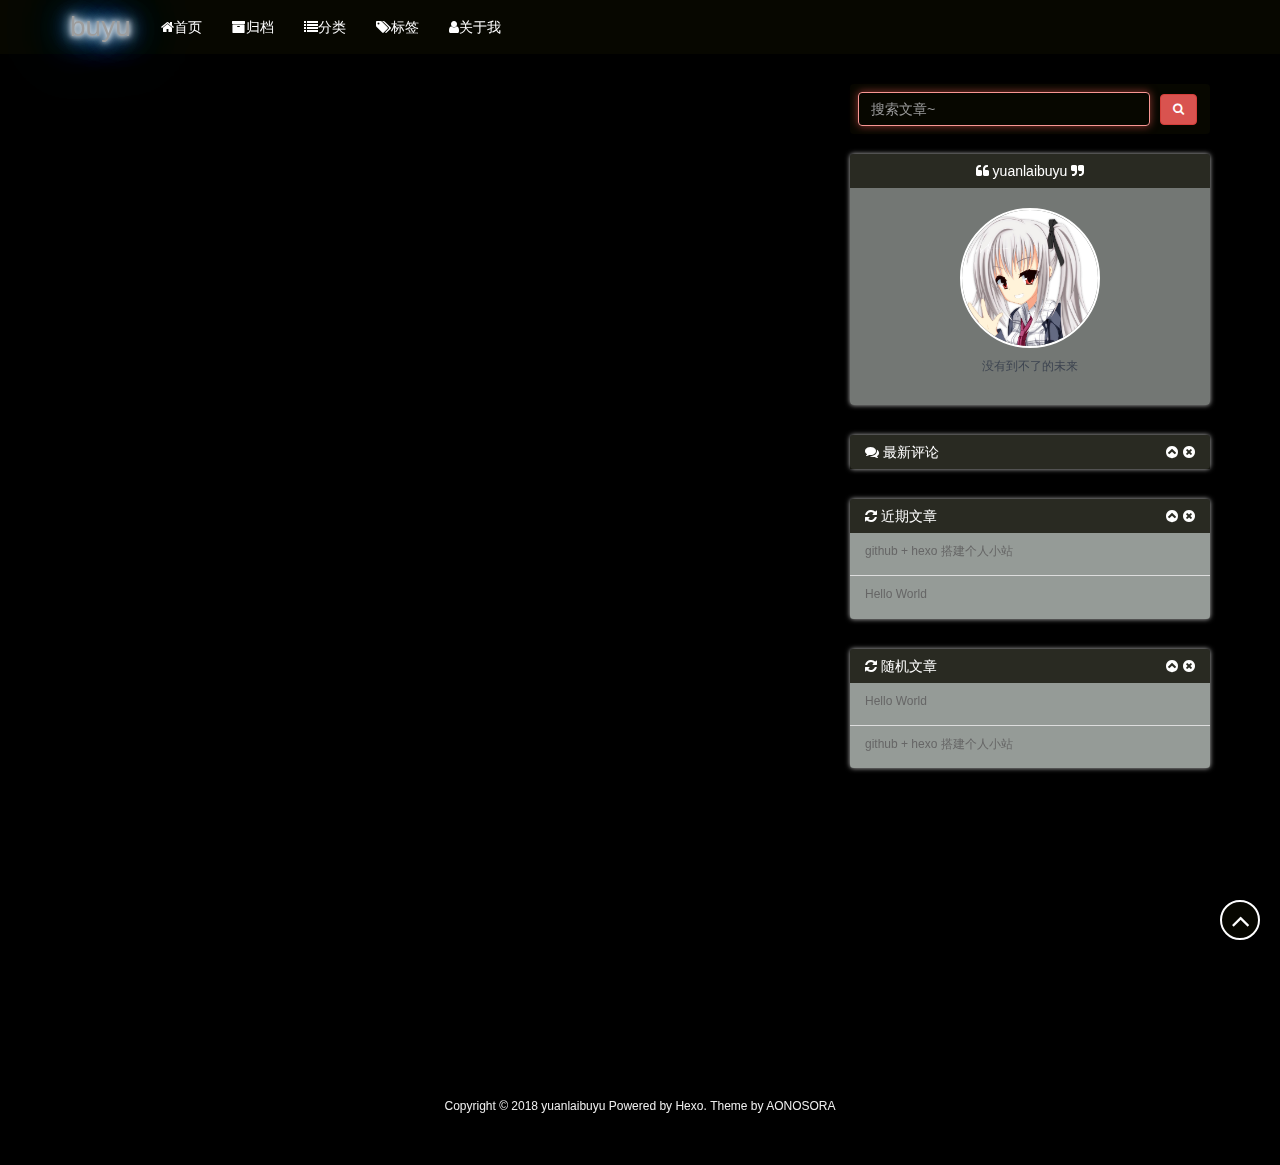
==== 404/index.html @ cd30eb2e "Site updated: 2018-07-31 11:46:47" ====
<!DOCTYPE html>
<html>
<head>
    <meta charset="UTF-8">
    <meta name="viewport" content="width=device-width, initial-scale=1, maximum-scale=1">
    <meta name="author" content="yuanlaibuyu">
    
    <meta name="description" content="没有到不了的未来">
    
    
    
    
    
    
    <title>404 | buyu</title>
    <link href=”http://yoursite.com“ rel=”prefetch” />

    <link rel="stylesheet" href="/css/bootstrap.min.css">
<link rel="stylesheet" href="/css/aos.css">
<link rel="stylesheet" href="/css/style.css">
    <script src="/js/jquery.min.js"></script>
    <script src="/js/bootstrap.min.js"></script>
    <script src="/js/aos.js"></script>
    <script src="/js/highslide/highslide-full.min.js"></script>
    <link rel="stylesheet" href="/js/highslide/highslide.css">
    <style type="text/css">
        @media (max-width: 768px) {
            body {
                background-color: #f0f0f0;
                background: url('/imgs/xsbg.gif');
                background-attachment: fixed;
            }
        }
    </style>
    
    <!--<script type="text/javascript">
      if (document.images) {
        var avatar = new Image();
        avatar.src = '/imgs/avatar.jpg'
        var previews = 'preview1.jpg,preview2.jpg,preview3.jpg,preview4.jpg'.split(',')
        var previewsPreLoad = []
        for(var i = 0; i < length; i++) {
          previewsPreLoad.push(new Image())
          previewsPreLoad[previewsPreLoad.length - 1].src = '/imgs/preview' + previews[i]
        }
      }
    </script>-->
</head>
<body>
    <!-- 背景轮播图功能 -->
    <section class="hidden-xs">
    <ul class="cb-slideshow">
        <li><span>天若</span></li>
        <li><span>有情</span></li>
        <li><span>天亦老</span></li>
        <li><span>我为</span></li>
        <li><span>长者</span></li>
        <li><span>续一秒</span></li>
    </ul>
</section>
    <!-- 欧尼酱功能, 谁用谁知道 -->
    
    <div class="gal-menu gal-dropdown">
    <div class="circle" id="gal">
        <div class="ring">
            <a href="http://yoursite.com" class="menuItem" style="left: 50%; top: 15%;">首页</a>
            
            <a class="menuItem" style="left: 80.3109%; top: 32.5%;">下一页</a>
            
            <a href="/archives" class="menuItem" style="left: 80.3109%; top: 67.5%;">归档</a>
            <a href="/about" class="menuItem" style="left: 50%; top: 85%;">关于</a>
            <a href="/message" class="menuItem" style="left: 19.6891%; top: 67.5%;">留言板</a>
            
            <a class="menuItem" style="left: 19.6891%; top: 32.5%;">上一页</a>
            
        </div>
        <audio id="audio" src="/imgs/oni.mp3"></audio>
    </div>
</div>
    
    <header class="navbar navbar-inverse" id="gal-header">
    <div class="container">
        <div class="navbar-header">
            <button type="button" class="navbar-toggle collapsed"
                    data-toggle="collapse" data-target=".bs-navbar-collapse"
                    aria-expanded="false">
                <span class="fa fa-lg fa-reorder"></span>
            </button>
            <a href="http://yoursite.com">
                
                <style>
                    #gal-header .navbar-brand {
                        height: 54px;
                        line-height: 24px;
                        font-size: 28px;
                        opacity: 1;
                        background-color: rgba(0,0,0,0);
                        text-shadow: 0 0 5px #fff,0 0 10px #fff,0 0 15px #fff,0 0 20px #228DFF,0 0 35px #228DFF,0 0 40px #228DFF,0 0 50px #228DFF,0 0 75px #228DFF;
                    }
                </style>
                <!-- 这里使用文字(navbar_text or config.title) -->
                <div class="navbar-brand">buyu</div>
                
            </a>
        </div>
        <div class="collapse navbar-collapse bs-navbar-collapse">
            <ul class="nav navbar-nav" id="menu-gal">
                
                
                <li class="">
                    <a href="/">
                        <i class="fa fa-home"></i>首页
                    </a>
                </li>
                
                
                
                <li class="">
                    <a href="/archives">
                        <i class="fa fa-archive"></i>归档
                    </a>
                </li>
                
                
                
                
                <li class="">
                    <a href="/categories">
                        <i class="fa fa-list"></i>分类
                    </a>
                </li>
                
                
                
                
                
                <li class="">
                    <a href="/tags">
                        <i class="fa fa-tags"></i>标签
                    </a>
                </li>
                
                
                
                
                <li class="">
                    <a href="/about">
                        <i class="fa fa-user"></i>关于我
                    </a>
                </li>
                
                
            </ul>
        </div>
    </div>
</header>
    <div id="gal-body">
        <div class="container">
            <div class="row">
                <div class="col-md-8 gal-right" id="mainstay">
                    <!-- 搜索页面(尽可能接近ZanBlog搜索功能) -->

<!-- 404 自定义页面 -->
<!-- 有其他想自定义的page在这里添加判断条件, 并且写好对应的模板渲染文件 -->

                </div>
                <aside class="col-md-4 gal-left" id="sidebar">
    <!-- 此为sidebar的搜索框, 非搜索结果页面 -->
<aside id="sidebar-search">
    <div class="search hidden-xs" data-aos="fade-up" data-aos-duration="2000">
        <form class="form-inline clearfix" id="search-form" method="get"
              action="/search/index.html">
            <input type="text" name="s" class="form-control" id="searchInput" placeholder="搜索文章~">
            <button class="btn btn-danger btn-gal" type="submit">
                <i class="fa fa-search"></i>
            </button>
        </form>
    </div>
</aside>
    <aside id="sidebar-author">
    <div class="panel panel-gal" data-aos="flip-right" data-aos-duration="3000">
        <div class="panel-heading" style="text-align: center">
            <i class="fa fa-quote-left"></i>
            yuanlaibuyu
            <i class="fa fa-quote-right"></i>
        </div>
        <div class="author-panel text-center">
            <img src="/imgs/avatar.jpg" width="140" height="140"
                 alt="个人头像" class="author-image">
            <p class="author-description"><p>没有到不了的未来</p>
</p>
        </div>
    </div>
</aside>
    
    <aside id="sidebar-recent_comments">
    <div class="panel panel-gal recent hidden-xs" data-aos="fade-up" data-aos-duration="2000">
        <div class="panel-heading">
            <i class="fa fa-comments"></i>
            最新评论
            <i class="fa fa-times-circle panel-remove"></i>
            <i class="fa fa-chevron-circle-up panel-toggle"></i>
        </div>
        <ul class="list-group list-group-flush"></ul>
    </div>
</aside>
    
    <!-- 要配置好leancloud才能开启此小工具 -->
    
    
    <aside id="sidebar-recent_posts">
    <div class="panel panel-gal recent hidden-xs" data-aos="fade-up" data-aos-duration="2000">
        <div class="panel-heading">
            <i class="fa fa-refresh"></i>
            近期文章
            <i class="fa fa-times-circle panel-remove"></i>
            <i class="fa fa-chevron-circle-up panel-toggle"></i>
        </div>
        <ul class="list-group list-group-flush">
            
            <li class="list-group-item">
                <span class="post-title">
                    <a href="/2018/07/30/搭建个人小站/">github + hexo 搭建个人小站</a>
                </span>
            </li>
            
            <li class="list-group-item">
                <span class="post-title">
                    <a href="/2018/07/29/hello-world/">Hello World</a>
                </span>
            </li>
            
        </ul>
    </div>
</aside>
    
    
    <aside id="sidebar-rand_posts">
    <div class="panel panel-gal recent hidden-xs" data-aos="fade-up" data-aos-duration="2000">
        <div class="panel-heading">
            <i class="fa fa-refresh"></i>
            随机文章
            <i class="fa fa-times-circle panel-remove"></i>
            <i class="fa fa-chevron-circle-up panel-toggle"></i>
        </div>
        <ul class="list-group list-group-flush">
            
            
            <li class="list-group-item">
                <span class="post-title">
                    <a href="/2018/07/29/hello-world/">Hello World</a>
                </span>
            </li>
            
            <li class="list-group-item">
                <span class="post-title">
                    <a href="/2018/07/30/搭建个人小站/">github + hexo 搭建个人小站</a>
                </span>
            </li>
            
        </ul>
    </div>
</aside>
    
    
    <aside id="gal-sets">
        <div class="panel panel-gal hidden-xs" data-aos="fade-up" data-aos-duration="2000">
            <ul class="nav nav-pills pills-gal">
                <li class="">
                    <a href="/404/index.html#sidebar-tags" data-toggle="tab" id="tags-tab">热门标签</a>
                </li>
                <li class="">
                    <a href="/404/index.html#sidebar-friend-links" data-toggle="tab" id="friend-links-tab">友情链接</a>
                </li>
                <li class="">
                    <a href="/404/index.html#sidebar-links" data-toggle="tab" id="links-tab">个人链接</a>
                </li>
            </ul>
            <div class="tab-content">
                <div class="cloud-tags tab-pane nav bs-sidenav fade" id="sidebar-tags">
    
</div>
                <div class="friend-links tab-pane nav bs-sidenav fade" id="sidebar-friend-links">
    
    <li>
        <a href="http://kdays.net/days/" target="_blank">KDays Forum</a>
    </li>
    
    <li>
        <a href="http://www.gal123.com/" target="_blank">绅士导航♂</a>
    </li>
    
    <li>
        <a href="http://www.moe123.com/" target="_blank">萌导航</a>
    </li>
    
</div>
                <div class="links tab-pane nav bs-sidenav fade" id="sidebar-links">
    
    <li>
        <a href="https://github.com/ZEROKISEKI/" target="_blank">Github</a>
    </li>
    
    <li>
        <a href="https://coding.net/u/SORA1" target="_blank">Coding</a>
    </li>
    
    <li>
        <a href="https://www.zhihu.com/people/aonosora/activities" target="_blank">知乎</a>
    </li>
    
</div>
            </div>
        </div>
    </aside>
    
</aside>
            </div>
        </div>
    </div>
    <footer id="gal-footer">
    <div class="container">
        Copyright © 2018 yuanlaibuyu Powered by <a href="https://hexo.io/" target="_blank">Hexo</a>.&nbsp;Theme by <a href="https://github.com/ZEROKISEKI" target="_blank">AONOSORA</a>
    </div>
</footer>

<!-- 回到顶端 -->
<div id="gal-gotop">
    <i class="fa fa-angle-up"></i>
</div>
</body>
<script src="/js/activate-power-mode.js"></script>
<script>

    // 配置highslide
	hs.graphicsDir = '/js/highslide/graphics/'
    hs.outlineType = "rounded-white";
    hs.dimmingOpacity = 0.8;
    hs.outlineWhileAnimating = true;
    hs.showCredits = false;
    hs.captionEval = "this.thumb.alt";
    hs.numberPosition = "caption";
    hs.align = "center";
    hs.transitions = ["expand", "crossfade"];
    hs.lang.number = '共%2张图, 当前是第%1张';
    hs.addSlideshow({
      interval: 5000,
      repeat: true,
      useControls: true,
      fixedControls: "fit",
      overlayOptions: {
        opacity: 0.75,
        position: "bottom center",
        hideOnMouseOut: true
      }
    })

    // 初始化aos
    AOS.init({
      duration: 1000,
      delay: 0,
      easing: 'ease-out-back'
    });

</script>
<script>
	POWERMODE.colorful = 'true';    // make power mode colorful
	POWERMODE.shake = 'true';       // turn off shake
	// TODO 这里根据具体情况修改
	document.body.addEventListener('input', POWERMODE);
</script>
<script>
    window.slideConfig = {
      prefix: '/imgs/slide/background',
      ext: 'jpg',
      maxCount: '6'
    }
</script>
<script src="/js/hs.js"></script>
<script src="/js/blog.js"></script>

<script src="/js/oni.js"></script>



</html>
---- js/highslide/highslide.css ----
/**
* @file: highslide.css 
* @version: 5.0.0
*/
.highslide {
	outline: none;
}

.highslide-wrapper {
	color: #333;
}

.highslide-wrapper a {
	color: #3B5998;
	text-decoration: none;
}

.highslide-wrapper a:hover {
	text-decoration: underline;
}

.highslide-image {
	cursor: url(graphics/zoomin.cur),pointer;
	outline: none;
}

.highslide-active-anchor img {
	visibility: hidden;
}

.highslide-wrapper {
	background: white;
}

.highslide-caption {
	display: none;
	border: 2px solid white;
	border-top: none;
	font-family: Verdana,Helvetica;
	font-size: 10px;
	padding: 5px;
	background-color: white;
}

.highslide-loading {
	display: block;
	color: black;
	font-size: 8pt;
	font-family: sans-serif;
	font-weight: bold;
	text-decoration: none;
	padding: 2px;
	border: 1px solid black;
	background-color: white;
	padding-left: 22px;
	background-image: url(graphics/loader.white.gif);
	background-repeat: no-repeat;
	background-position: 3px 1px;
}

a.highslide-credits,a.highslide-credits i {
	padding: 2px;
	color: silver;
	text-decoration: none;
	font-size: 10px;
}

a.highslide-credits:hover,a.highslide-credits:hover i {
	color: white;
	background-color: gray;
}

a.highslide-full-expand {
	background: url(graphics/fullexpand.gif) no-repeat;
	display: block;
	margin: 0 10px 10px 0;
	width: 34px;
	height: 34px;
}

.highslide-display-block {
	display: block;
}

.highslide-display-none {
	display: none;
}

.highslide-html {
	background-color: white;
}

.highslide-html-blur {
}

.highslide-html-content {
	position: absolute;
	display: none;
}

.highslide-loading {
	display: block;
	color: black;
	font-size: 8pt;
	font-family: sans-serif;
	font-weight: bold;
	text-decoration: none;
	padding: 2px;
	border: 1px solid black;
	background-color: white;
	padding-left: 22px;
	background-image: url(graphics/loader.white.gif);
	background-repeat: no-repeat;
	background-position: 3px 1px;
}

a.highslide-credits,a.highslide-credits i {
	padding: 2px;
	color: silver;
	text-decoration: none;
	font-size: 10px;
}

a.highslide-credits:hover,a.highslide-credits:hover i {
	color: white;
	background-color: gray;
}

.highslide-wrapper {
	background-color: white;
}

.highslide-wrapper .highslide-html-content {
	width: 300px;
	padding: 5px;
}

.highslide-wrapper .highslide-header div {
}

.highslide-wrapper .highslide-header ul {
	margin: 0;
	padding: 0;
	text-align: right;
}

.highslide-wrapper .highslide-header ul li {
	display: inline;
	padding-left: 1em;
}

.highslide-wrapper .highslide-header ul li.highslide-previous,.highslide-wrapper .highslide-header ul li.highslide-next {
	display: none;
}

.highslide-wrapper .highslide-header a {
	font-weight: bold;
	color: gray;
	text-transform: uppercase;
	text-decoration: none;
}

.highslide-wrapper .highslide-header a:hover {
	color: black;
}

.highslide-wrapper .highslide-header .highslide-move a {
	cursor: move;
}

.highslide-wrapper .highslide-footer {
	height: 11px;
}

.highslide-wrapper .highslide-footer .highslide-resize {
	float: right;
	height: 11px;
	width: 11px;
	background: url(graphics/resize.gif);
}

.highslide-wrapper .highslide-body {
}

.highslide-move {
	cursor: move;
}

.highslide-resize {
	cursor: nw-resize;
}

.highslide-display-block {
	display: block;
}

.highslide-display-none {
	display: none;
}

.highslide-number {
	color: gray;
	font-size: 12px;
	margin-bottom: 3px;
}

.highslide-container div {
	font-family: "\5FAE\8F6F\96C5\9ED1",Verdana,Helvetica;
}

.highslide {
	outline: none;
}

.highslide-wrapper {
	color: #333;
	background: #FFF;
	background-color: #FFF;
}

.highslide-wrapper a {
	color: #3B5998;
	text-decoration: none;
}

.highslide-wrapper a:hover {
	text-decoration: underline;
}

.highslide-image {
	cursor: url(graphics/zoomin.cur),pointer;
	outline: none;
}

.highslide-active-anchor img {
	visibility: hidden;
}

.highslide-caption {
	display: none;
	border: 2px solid #FFF;
	border-top: none;
	font-size: 14px;
	background-color: #FFF;
	padding: 5px;
	text-align: center;
}

.highslide-loading {
	display: block;
	color: #000;
	font-size: 12px;
	font-weight: 700;
	text-decoration: none;
	border: 1px solid #000;
	background-color: #FFF;
	background-image: url(graphics/loader.white.gif);
	background-repeat: no-repeat;
	background-position: 3px 1px;
	padding: 2px 2px 2px 22px;
}

a.highslide-credits,a.highslide-credits i {
	color: silver;
	text-decoration: none;
	font-size: 10px;
	padding: 2px;
}

a.highslide-credits:hover,a.highslide-credits:hover i {
	color: #FFF;
	background-color: gray;
}

a.highslide-full-expand {
	background: url(graphics/fullexpand.gif) no-repeat;
	display: block;
	width: 34px;
	height: 34px;
	margin: 0 10px 10px 0;
}

.highslide-display-block {
	display: block;
}

.highslide-html {
	background-color: #FFF;
}

.highslide-html-content {
	position: absolute;
	display: none;
}

.highslide-wrapper .highslide-html-content {
	width: 300px;
	padding: 5px;
}

.highslide-wrapper .highslide-header ul {
	text-align: right;
	margin: 0;
	padding: 0;
}

.highslide-wrapper .highslide-header ul li {
	display: inline;
	padding-left: 1em;
}

.highslide-wrapper .highslide-header a {
	font-weight: 700;
	color: gray;
	text-transform: uppercase;
	text-decoration: none;
}

.highslide-wrapper .highslide-header a:hover {
	color: #000;
}

.highslide-wrapper .highslide-footer {
	height: 11px;
}

.highslide-wrapper .highslide-footer .highslide-resize {
	float: right;
	height: 11px;
	width: 11px;
	background: url(graphics/resize.gif);
}

.highslide-resize {
	cursor: nw-resize;
}

.highslide-display-none,.highslide-wrapper .highslide-header ul li.highslide-previous,.highslide-wrapper .highslide-header ul li.highslide-next {
	display: none;
}

.highslide-wrapper .highslide-header .highslide-move a,.highslide-move {
	cursor: move;
}

.highslide-controls {
	width: 195px;
	height: 40px;
	background: url(graphics/controlbar-white.gif) 0 -90px no-repeat;
	margin: 20px 15px 10px 0;
}

.highslide-controls ul {
	position: relative;
	left: 15px;
	height: 40px;
	list-style: none;
	margin: 0;
	padding: 0;
	background: url(graphics/controlbar-white.gif) right -90px no-repeat;
}

.highslide-controls li {
	float: left;
	padding: 5px 0;
	margin: 0;
	list-style: none;
}

.highslide-controls a {
	background-image: url(graphics/controlbar-white.gif);
	display: block;
	float: left;
	height: 30px;
	width: 30px;
	outline: none;
}

.highslide-controls a.disabled {
	cursor: default;
}

.highslide-controls a.disabled span {
	cursor: default;
}

.highslide-controls a span {
	display: none;
	cursor: pointer;
}

.highslide-controls .highslide-previous a {
	background-position: 0 0;
}

.highslide-controls .highslide-previous a:hover {
	background-position: 0 -30px;
}

.highslide-controls .highslide-previous a.disabled {
	background-position: 0 -60px !important;
}

.highslide-controls .highslide-play a {
	background-position: -30px 0;
}

.highslide-controls .highslide-play a:hover {
	background-position: -30px -30px;
}

.highslide-controls .highslide-play a.disabled {
	background-position: -30px -60px !important;
}

.highslide-controls .highslide-pause a {
	background-position: -60px 0;
}

.highslide-controls .highslide-pause a:hover {
	background-position: -60px -30px;
}

.highslide-controls .highslide-next a {
	background-position: -90px 0;
}

.highslide-controls .highslide-next a:hover {
	background-position: -90px -30px;
}

.highslide-controls .highslide-next a.disabled {
	background-position: -90px -60px !important;
}

.highslide-controls .highslide-move a {
	background-position: -120px 0;
}

.highslide-controls .highslide-move a:hover {
	background-position: -120px -30px;
}

.highslide-controls .highslide-full-expand a {
	background-position: -150px 0;
}

.highslide-controls .highslide-full-expand a:hover {
	background-position: -150px -30px;
}

.highslide-controls .highslide-full-expand a.disabled {
	background-position: -150px -60px !important;
}

.highslide-controls .highslide-close a {
	background-position: -180px 0;
}

.highslide-controls .highslide-close a:hover {
	background-position: -180px -30px;
}

.highslide-dimming {
	background: #000;
}
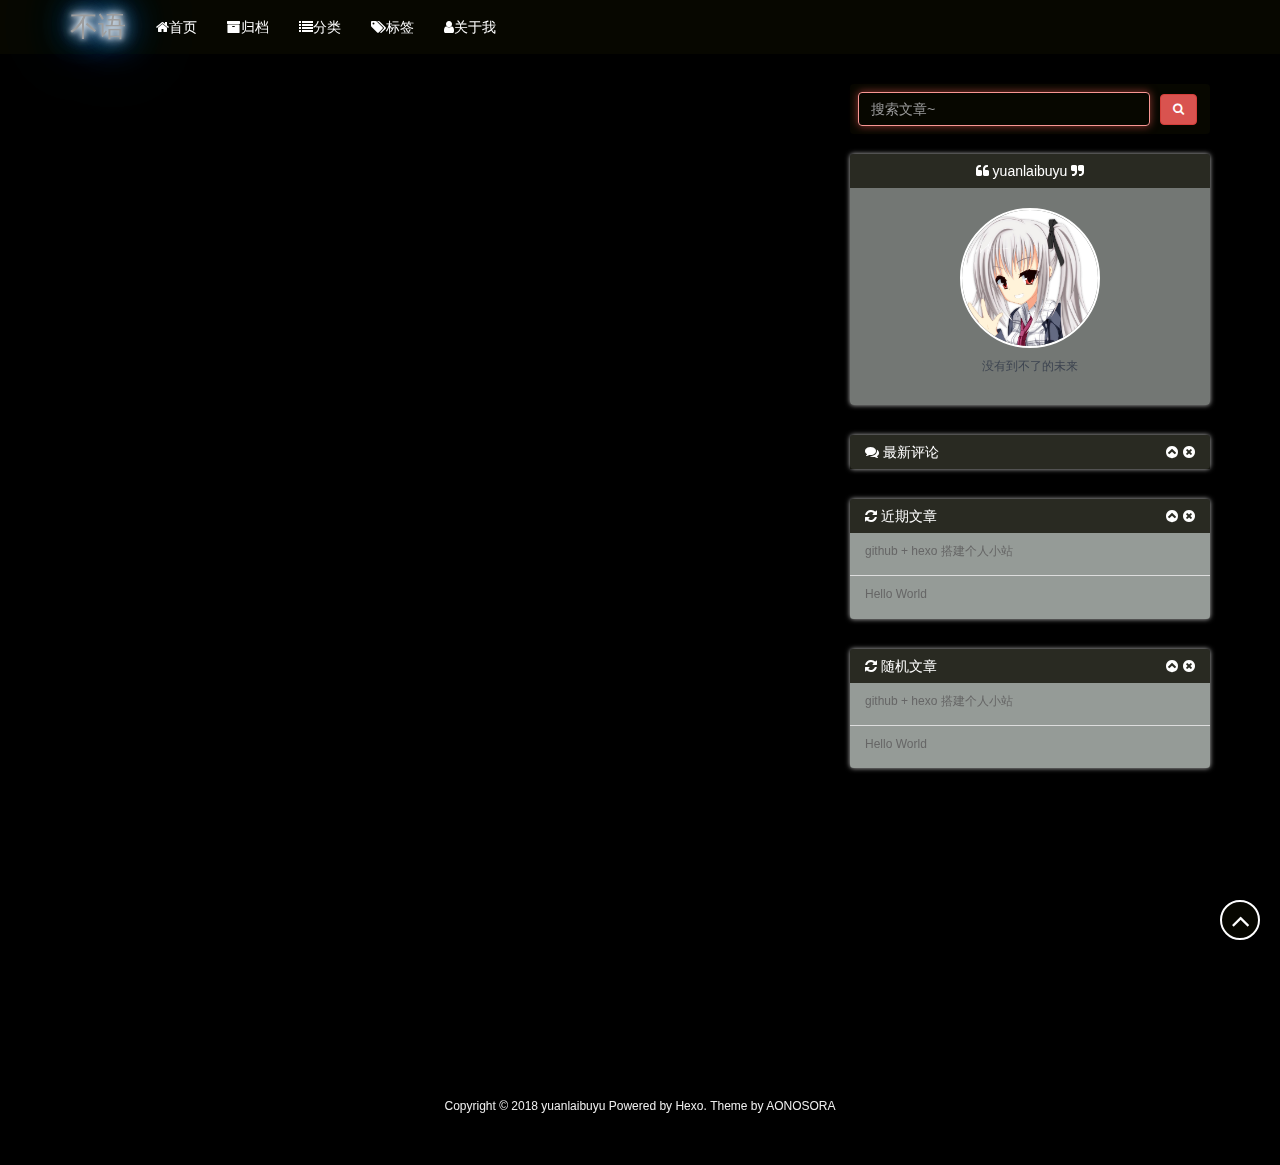
==== commit 7a189636: "Site updated: 2018-07-31 11:51:06" ====
--- a/404/index.html
+++ b/404/index.html
@@ -12,7 +12,7 @@
     
     
     
-    <title>404 | buyu</title>
+    <title>404 | 不语</title>
     <link href=”http://yoursite.com“ rel=”prefetch” />
 
     <link rel="stylesheet" href="/css/bootstrap.min.css">
@@ -99,7 +99,7 @@
                     }
                 </style>
                 <!-- 这里使用文字(navbar_text or config.title) -->
-                <div class="navbar-brand">buyu</div>
+                <div class="navbar-brand">不语</div>
                 
             </a>
         </div>
@@ -248,13 +248,13 @@
             
             <li class="list-group-item">
                 <span class="post-title">
-                    <a href="/2018/07/29/hello-world/">Hello World</a>
+                    <a href="/2018/07/30/搭建个人小站/">github + hexo 搭建个人小站</a>
                 </span>
             </li>
             
             <li class="list-group-item">
                 <span class="post-title">
-                    <a href="/2018/07/30/搭建个人小站/">github + hexo 搭建个人小站</a>
+                    <a href="/2018/07/29/hello-world/">Hello World</a>
                 </span>
             </li>
             
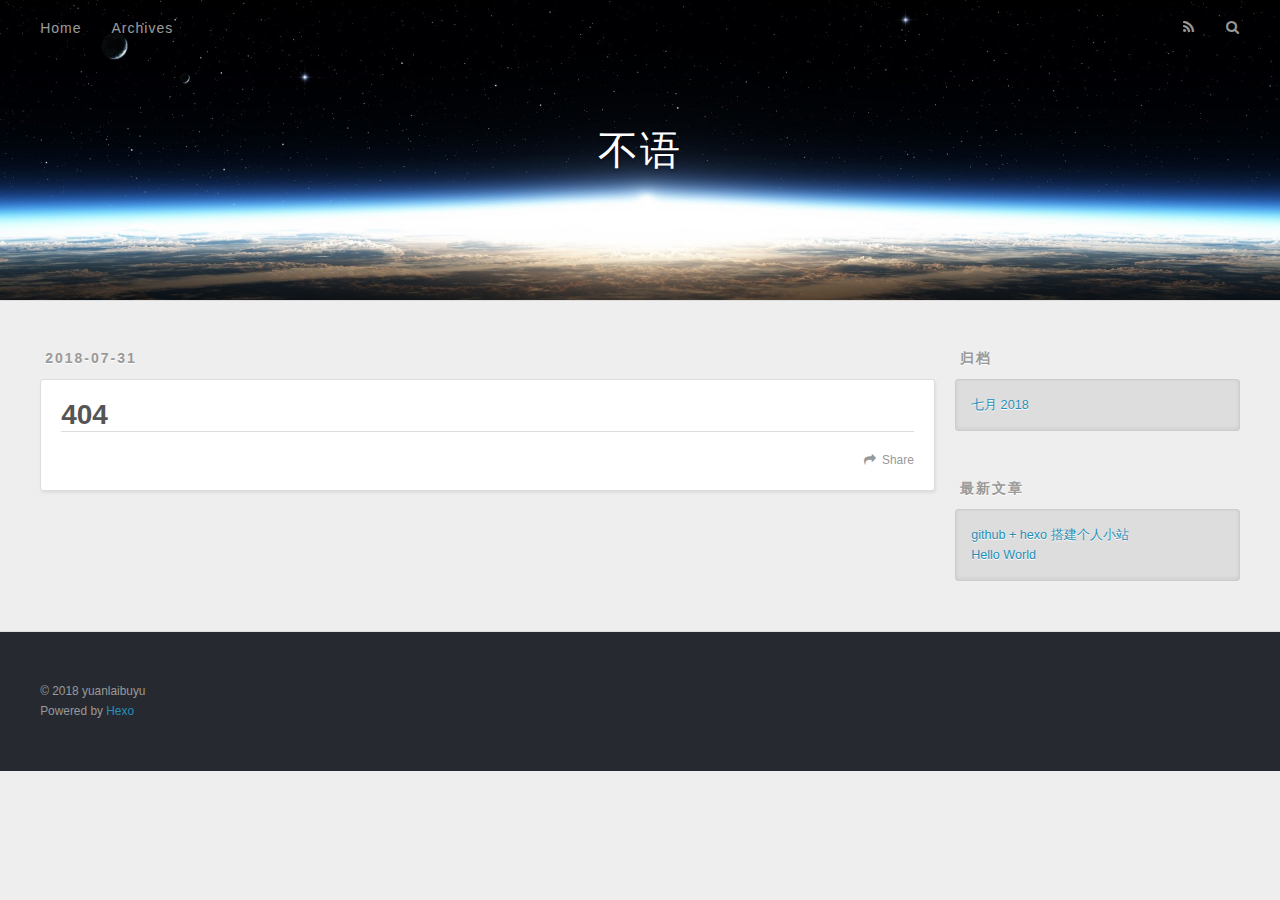
==== commit e5329b00: "Site updated: 2018-07-31 19:58:16" ====
--- a/404/index.html
+++ b/404/index.html
@@ -1,386 +1,179 @@
 <!DOCTYPE html>
 <html>
 <head>
-    <meta charset="UTF-8">
-    <meta name="viewport" content="width=device-width, initial-scale=1, maximum-scale=1">
-    <meta name="author" content="yuanlaibuyu">
+  <meta charset="utf-8">
+  
+
+  
+  <title>404 | 不语</title>
+  <meta name="viewport" content="width=device-width, initial-scale=1, maximum-scale=1">
+  <meta name="description" content="没有到不了的未来">
+<meta property="og:type" content="website">
+<meta property="og:title" content="404">
+<meta property="og:url" content="http://bdtcrew.club/404/index.html">
+<meta property="og:site_name" content="不语">
+<meta property="og:description" content="没有到不了的未来">
+<meta property="og:locale" content="zh-CN">
+<meta property="og:updated_time" content="2018-07-31T03:44:41.367Z">
+<meta name="twitter:card" content="summary">
+<meta name="twitter:title" content="404">
+<meta name="twitter:description" content="没有到不了的未来">
+  
+    <link rel="alternate" href="/atom.xml" title="不语" type="application/atom+xml">
+  
+  
+    <link rel="icon" href="/favicon.png">
+  
+  
+    <link href="//fonts.googleapis.com/css?family=Source+Code+Pro" rel="stylesheet" type="text/css">
+  
+  <link rel="stylesheet" href="/css/style.css">
+</head>
+
+<body>
+  <div id="container">
+    <div id="wrap">
+      <header id="header">
+  <div id="banner"></div>
+  <div id="header-outer" class="outer">
+    <div id="header-title" class="inner">
+      <h1 id="logo-wrap">
+        <a href="/" id="logo">不语</a>
+      </h1>
+      
+    </div>
+    <div id="header-inner" class="inner">
+      <nav id="main-nav">
+        <a id="main-nav-toggle" class="nav-icon"></a>
+        
+          <a class="main-nav-link" href="/">Home</a>
+        
+          <a class="main-nav-link" href="/archives">Archives</a>
+        
+      </nav>
+      <nav id="sub-nav">
+        
+          <a id="nav-rss-link" class="nav-icon" href="/atom.xml" title="RSS Feed"></a>
+        
+        <a id="nav-search-btn" class="nav-icon" title="搜索"></a>
+      </nav>
+      <div id="search-form-wrap">
+        <form action="//google.com/search" method="get" accept-charset="UTF-8" class="search-form"><input type="search" name="q" class="search-form-input" placeholder="Search"><button type="submit" class="search-form-submit">&#xF002;</button><input type="hidden" name="sitesearch" value="http://bdtcrew.club"></form>
+      </div>
+    </div>
+  </div>
+</header>
+      <div class="outer">
+        <section id="main"><article id="page-" class="article article-type-page" itemscope itemprop="blogPost">
+  <div class="article-meta">
+    <a href="/404/index.html" class="article-date">
+  <time datetime="2018-07-31T03:44:41.000Z" itemprop="datePublished">2018-07-31</time>
+</a>
     
-    <meta name="description" content="没有到不了的未来">
+  </div>
+  <div class="article-inner">
     
     
+      <header class="article-header">
+        
+  
+    <h1 class="article-title" itemprop="name">
+      404
+    </h1>
+  
+
+      </header>
     
+    <div class="article-entry" itemprop="articleBody">
+      
+        
+      
+    </div>
+    <footer class="article-footer">
+      <a data-url="http://bdtcrew.club/404/index.html" data-id="cjk9nf2yu0000o8ndatp1phvb" class="article-share-link">Share</a>
+      
+      
+    </footer>
+  </div>
+  
     
+  
+</article>
+
+</section>
+        
+          <aside id="sidebar">
+  
     
+
+  
     
-    <title>404 | 不语</title>
-    <link href=”http://yoursite.com“ rel=”prefetch” />
 
-    <link rel="stylesheet" href="/css/bootstrap.min.css">
-<link rel="stylesheet" href="/css/aos.css">
-<link rel="stylesheet" href="/css/style.css">
-    <script src="/js/jquery.min.js"></script>
-    <script src="/js/bootstrap.min.js"></script>
-    <script src="/js/aos.js"></script>
-    <script src="/js/highslide/highslide-full.min.js"></script>
-    <link rel="stylesheet" href="/js/highslide/highslide.css">
-    <style type="text/css">
-        @media (max-width: 768px) {
-            body {
-                background-color: #f0f0f0;
-                background: url('/imgs/xsbg.gif');
-                background-attachment: fixed;
-            }
-        }
-    </style>
+  
     
-    <!--<script type="text/javascript">
-      if (document.images) {
-        var avatar = new Image();
-        avatar.src = '/imgs/avatar.jpg'
-        var previews = 'preview1.jpg,preview2.jpg,preview3.jpg,preview4.jpg'.split(',')
-        var previewsPreLoad = []
-        for(var i = 0; i < length; i++) {
-          previewsPreLoad.push(new Image())
-          previewsPreLoad[previewsPreLoad.length - 1].src = '/imgs/preview' + previews[i]
-        }
-      }
-    </script>-->
-</head>
-<body>
-    <!-- 背景轮播图功能 -->
-    <section class="hidden-xs">
-    <ul class="cb-slideshow">
-        <li><span>天若</span></li>
-        <li><span>有情</span></li>
-        <li><span>天亦老</span></li>
-        <li><span>我为</span></li>
-        <li><span>长者</span></li>
-        <li><span>续一秒</span></li>
-    </ul>
-</section>
-    <!-- 欧尼酱功能, 谁用谁知道 -->
+  
     
-    <div class="gal-menu gal-dropdown">
-    <div class="circle" id="gal">
-        <div class="ring">
-            <a href="http://yoursite.com" class="menuItem" style="left: 50%; top: 15%;">首页</a>
-            
-            <a class="menuItem" style="left: 80.3109%; top: 32.5%;">下一页</a>
-            
-            <a href="/archives" class="menuItem" style="left: 80.3109%; top: 67.5%;">归档</a>
-            <a href="/about" class="menuItem" style="left: 50%; top: 85%;">关于</a>
-            <a href="/message" class="menuItem" style="left: 19.6891%; top: 67.5%;">留言板</a>
-            
-            <a class="menuItem" style="left: 19.6891%; top: 32.5%;">上一页</a>
-            
-        </div>
-        <audio id="audio" src="/imgs/oni.mp3"></audio>
+  <div class="widget-wrap">
+    <h3 class="widget-title">归档</h3>
+    <div class="widget">
+      <ul class="archive-list"><li class="archive-list-item"><a class="archive-list-link" href="/archives/2018/07/">七月 2018</a></li></ul>
     </div>
-</div>
+  </div>
+
+
+  
     
-    <header class="navbar navbar-inverse" id="gal-header">
-    <div class="container">
-        <div class="navbar-header">
-            <button type="button" class="navbar-toggle collapsed"
-                    data-toggle="collapse" data-target=".bs-navbar-collapse"
-                    aria-expanded="false">
-                <span class="fa fa-lg fa-reorder"></span>
-            </button>
-            <a href="http://yoursite.com">
-                
-                <style>
-                    #gal-header .navbar-brand {
-                        height: 54px;
-                        line-height: 24px;
-                        font-size: 28px;
-                        opacity: 1;
-                        background-color: rgba(0,0,0,0);
-                        text-shadow: 0 0 5px #fff,0 0 10px #fff,0 0 15px #fff,0 0 20px #228DFF,0 0 35px #228DFF,0 0 40px #228DFF,0 0 50px #228DFF,0 0 75px #228DFF;
-                    }
-                </style>
-                <!-- 这里使用文字(navbar_text or config.title) -->
-                <div class="navbar-brand">不语</div>
-                
-            </a>
-        </div>
-        <div class="collapse navbar-collapse bs-navbar-collapse">
-            <ul class="nav navbar-nav" id="menu-gal">
-                
-                
-                <li class="">
-                    <a href="/">
-                        <i class="fa fa-home"></i>首页
-                    </a>
-                </li>
-                
-                
-                
-                <li class="">
-                    <a href="/archives">
-                        <i class="fa fa-archive"></i>归档
-                    </a>
-                </li>
-                
-                
-                
-                
-                <li class="">
-                    <a href="/categories">
-                        <i class="fa fa-list"></i>分类
-                    </a>
-                </li>
-                
-                
-                
-                
-                
-                <li class="">
-                    <a href="/tags">
-                        <i class="fa fa-tags"></i>标签
-                    </a>
-                </li>
-                
-                
-                
-                
-                <li class="">
-                    <a href="/about">
-                        <i class="fa fa-user"></i>关于我
-                    </a>
-                </li>
-                
-                
-            </ul>
-        </div>
+  <div class="widget-wrap">
+    <h3 class="widget-title">最新文章</h3>
+    <div class="widget">
+      <ul>
+        
+          <li>
+            <a href="/2018/07/30/搭建个人小站/">github + hexo 搭建个人小站</a>
+          </li>
+        
+          <li>
+            <a href="/2018/07/29/hello-world/">Hello World</a>
+          </li>
+        
+      </ul>
     </div>
-</header>
-    <div id="gal-body">
-        <div class="container">
-            <div class="row">
-                <div class="col-md-8 gal-right" id="mainstay">
-                    <!-- 搜索页面(尽可能接近ZanBlog搜索功能) -->
+  </div>
 
-<!-- 404 自定义页面 -->
-<!-- 有其他想自定义的page在这里添加判断条件, 并且写好对应的模板渲染文件 -->
+  
+</aside>
+        
+      </div>
+      <footer id="footer">
+  
+  <div class="outer">
+    <div id="footer-info" class="inner">
+      &copy; 2018 yuanlaibuyu<br>
+      Powered by <a href="http://hexo.io/" target="_blank">Hexo</a>
+    </div>
+  </div>
+</footer>
+    </div>
+    <nav id="mobile-nav">
+  
+    <a href="/" class="mobile-nav-link">Home</a>
+  
+    <a href="/archives" class="mobile-nav-link">Archives</a>
+  
+</nav>
+    
 
-                </div>
-                <aside class="col-md-4 gal-left" id="sidebar">
-    <!-- 此为sidebar的搜索框, 非搜索结果页面 -->
-<aside id="sidebar-search">
-    <div class="search hidden-xs" data-aos="fade-up" data-aos-duration="2000">
-        <form class="form-inline clearfix" id="search-form" method="get"
-              action="/search/index.html">
-            <input type="text" name="s" class="form-control" id="searchInput" placeholder="搜索文章~">
-            <button class="btn btn-danger btn-gal" type="submit">
-                <i class="fa fa-search"></i>
-            </button>
-        </form>
-    </div>
-</aside>
-    <aside id="sidebar-author">
-    <div class="panel panel-gal" data-aos="flip-right" data-aos-duration="3000">
-        <div class="panel-heading" style="text-align: center">
-            <i class="fa fa-quote-left"></i>
-            yuanlaibuyu
-            <i class="fa fa-quote-right"></i>
-        </div>
-        <div class="author-panel text-center">
-            <img src="/imgs/avatar.jpg" width="140" height="140"
-                 alt="个人头像" class="author-image">
-            <p class="author-description"><p>没有到不了的未来</p>
-</p>
-        </div>
-    </div>
-</aside>
-    
-    <aside id="sidebar-recent_comments">
-    <div class="panel panel-gal recent hidden-xs" data-aos="fade-up" data-aos-duration="2000">
-        <div class="panel-heading">
-            <i class="fa fa-comments"></i>
-            最新评论
-            <i class="fa fa-times-circle panel-remove"></i>
-            <i class="fa fa-chevron-circle-up panel-toggle"></i>
-        </div>
-        <ul class="list-group list-group-flush"></ul>
-    </div>
-</aside>
-    
-    <!-- 要配置好leancloud才能开启此小工具 -->
-    
-    
-    <aside id="sidebar-recent_posts">
-    <div class="panel panel-gal recent hidden-xs" data-aos="fade-up" data-aos-duration="2000">
-        <div class="panel-heading">
-            <i class="fa fa-refresh"></i>
-            近期文章
-            <i class="fa fa-times-circle panel-remove"></i>
-            <i class="fa fa-chevron-circle-up panel-toggle"></i>
-        </div>
-        <ul class="list-group list-group-flush">
-            
-            <li class="list-group-item">
-                <span class="post-title">
-                    <a href="/2018/07/30/搭建个人小站/">github + hexo 搭建个人小站</a>
-                </span>
-            </li>
-            
-            <li class="list-group-item">
-                <span class="post-title">
-                    <a href="/2018/07/29/hello-world/">Hello World</a>
-                </span>
-            </li>
-            
-        </ul>
-    </div>
-</aside>
-    
-    
-    <aside id="sidebar-rand_posts">
-    <div class="panel panel-gal recent hidden-xs" data-aos="fade-up" data-aos-duration="2000">
-        <div class="panel-heading">
-            <i class="fa fa-refresh"></i>
-            随机文章
-            <i class="fa fa-times-circle panel-remove"></i>
-            <i class="fa fa-chevron-circle-up panel-toggle"></i>
-        </div>
-        <ul class="list-group list-group-flush">
-            
-            
-            <li class="list-group-item">
-                <span class="post-title">
-                    <a href="/2018/07/30/搭建个人小站/">github + hexo 搭建个人小站</a>
-                </span>
-            </li>
-            
-            <li class="list-group-item">
-                <span class="post-title">
-                    <a href="/2018/07/29/hello-world/">Hello World</a>
-                </span>
-            </li>
-            
-        </ul>
-    </div>
-</aside>
-    
-    
-    <aside id="gal-sets">
-        <div class="panel panel-gal hidden-xs" data-aos="fade-up" data-aos-duration="2000">
-            <ul class="nav nav-pills pills-gal">
-                <li class="">
-                    <a href="/404/index.html#sidebar-tags" data-toggle="tab" id="tags-tab">热门标签</a>
-                </li>
-                <li class="">
-                    <a href="/404/index.html#sidebar-friend-links" data-toggle="tab" id="friend-links-tab">友情链接</a>
-                </li>
-                <li class="">
-                    <a href="/404/index.html#sidebar-links" data-toggle="tab" id="links-tab">个人链接</a>
-                </li>
-            </ul>
-            <div class="tab-content">
-                <div class="cloud-tags tab-pane nav bs-sidenav fade" id="sidebar-tags">
-    
-</div>
-                <div class="friend-links tab-pane nav bs-sidenav fade" id="sidebar-friend-links">
-    
-    <li>
-        <a href="http://kdays.net/days/" target="_blank">KDays Forum</a>
-    </li>
-    
-    <li>
-        <a href="http://www.gal123.com/" target="_blank">绅士导航♂</a>
-    </li>
-    
-    <li>
-        <a href="http://www.moe123.com/" target="_blank">萌导航</a>
-    </li>
-    
-</div>
-                <div class="links tab-pane nav bs-sidenav fade" id="sidebar-links">
-    
-    <li>
-        <a href="https://github.com/ZEROKISEKI/" target="_blank">Github</a>
-    </li>
-    
-    <li>
-        <a href="https://coding.net/u/SORA1" target="_blank">Coding</a>
-    </li>
-    
-    <li>
-        <a href="https://www.zhihu.com/people/aonosora/activities" target="_blank">知乎</a>
-    </li>
-    
-</div>
-            </div>
-        </div>
-    </aside>
-    
-</aside>
-            </div>
-        </div>
-    </div>
-    <footer id="gal-footer">
-    <div class="container">
-        Copyright © 2018 yuanlaibuyu Powered by <a href="https://hexo.io/" target="_blank">Hexo</a>.&nbsp;Theme by <a href="https://github.com/ZEROKISEKI" target="_blank">AONOSORA</a>
-    </div>
-</footer>
+<script src="//ajax.googleapis.com/ajax/libs/jquery/2.0.3/jquery.min.js"></script>
 
-<!-- 回到顶端 -->
-<div id="gal-gotop">
-    <i class="fa fa-angle-up"></i>
-</div>
-</body>
-<script src="/js/activate-power-mode.js"></script>
-<script>
 
-    // 配置highslide
-	hs.graphicsDir = '/js/highslide/graphics/'
-    hs.outlineType = "rounded-white";
-    hs.dimmingOpacity = 0.8;
-    hs.outlineWhileAnimating = true;
-    hs.showCredits = false;
-    hs.captionEval = "this.thumb.alt";
-    hs.numberPosition = "caption";
-    hs.align = "center";
-    hs.transitions = ["expand", "crossfade"];
-    hs.lang.number = '共%2张图, 当前是第%1张';
-    hs.addSlideshow({
-      interval: 5000,
-      repeat: true,
-      useControls: true,
-      fixedControls: "fit",
-      overlayOptions: {
-        opacity: 0.75,
-        position: "bottom center",
-        hideOnMouseOut: true
-      }
-    })
+  <link rel="stylesheet" href="/fancybox/jquery.fancybox.css">
+  <script src="/fancybox/jquery.fancybox.pack.js"></script>
 
-    // 初始化aos
-    AOS.init({
-      duration: 1000,
-      delay: 0,
-      easing: 'ease-out-back'
-    });
 
-</script>
-<script>
-	POWERMODE.colorful = 'true';    // make power mode colorful
-	POWERMODE.shake = 'true';       // turn off shake
-	// TODO 这里根据具体情况修改
-	document.body.addEventListener('input', POWERMODE);
-</script>
-<script>
-    window.slideConfig = {
-      prefix: '/imgs/slide/background',
-      ext: 'jpg',
-      maxCount: '6'
-    }
-</script>
-<script src="/js/hs.js"></script>
-<script src="/js/blog.js"></script>
-
-<script src="/js/oni.js"></script>
+<script src="/js/script.js"></script>
 
 
 
+  </div>
+</body>
 </html>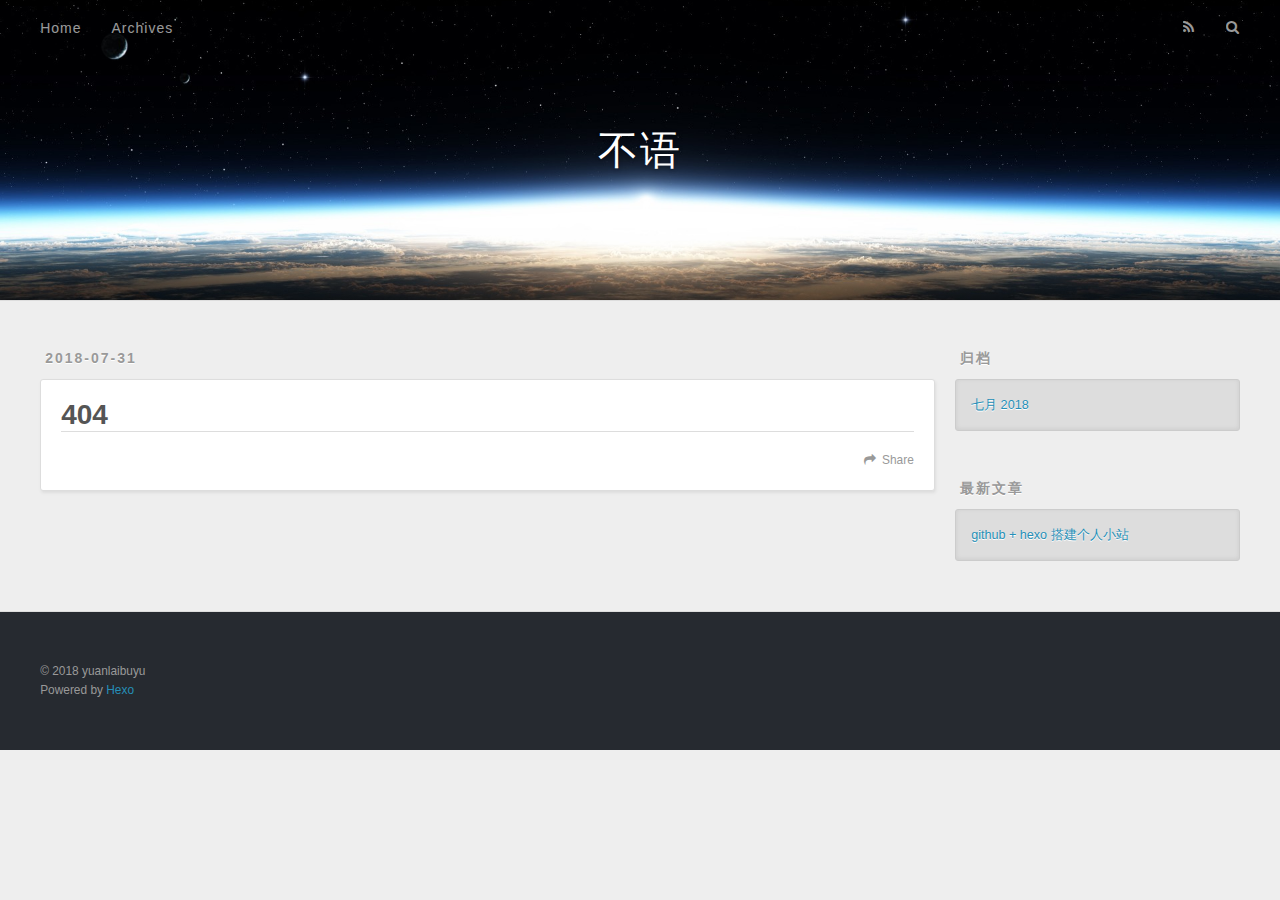
==== commit bbe3215e: "Site updated: 2018-07-31 20:00:31" ====
--- a/404/index.html
+++ b/404/index.html
@@ -132,10 +132,6 @@
             <a href="/2018/07/30/搭建个人小站/">github + hexo 搭建个人小站</a>
           </li>
         
-          <li>
-            <a href="/2018/07/29/hello-world/">Hello World</a>
-          </li>
-        
       </ul>
     </div>
   </div>
